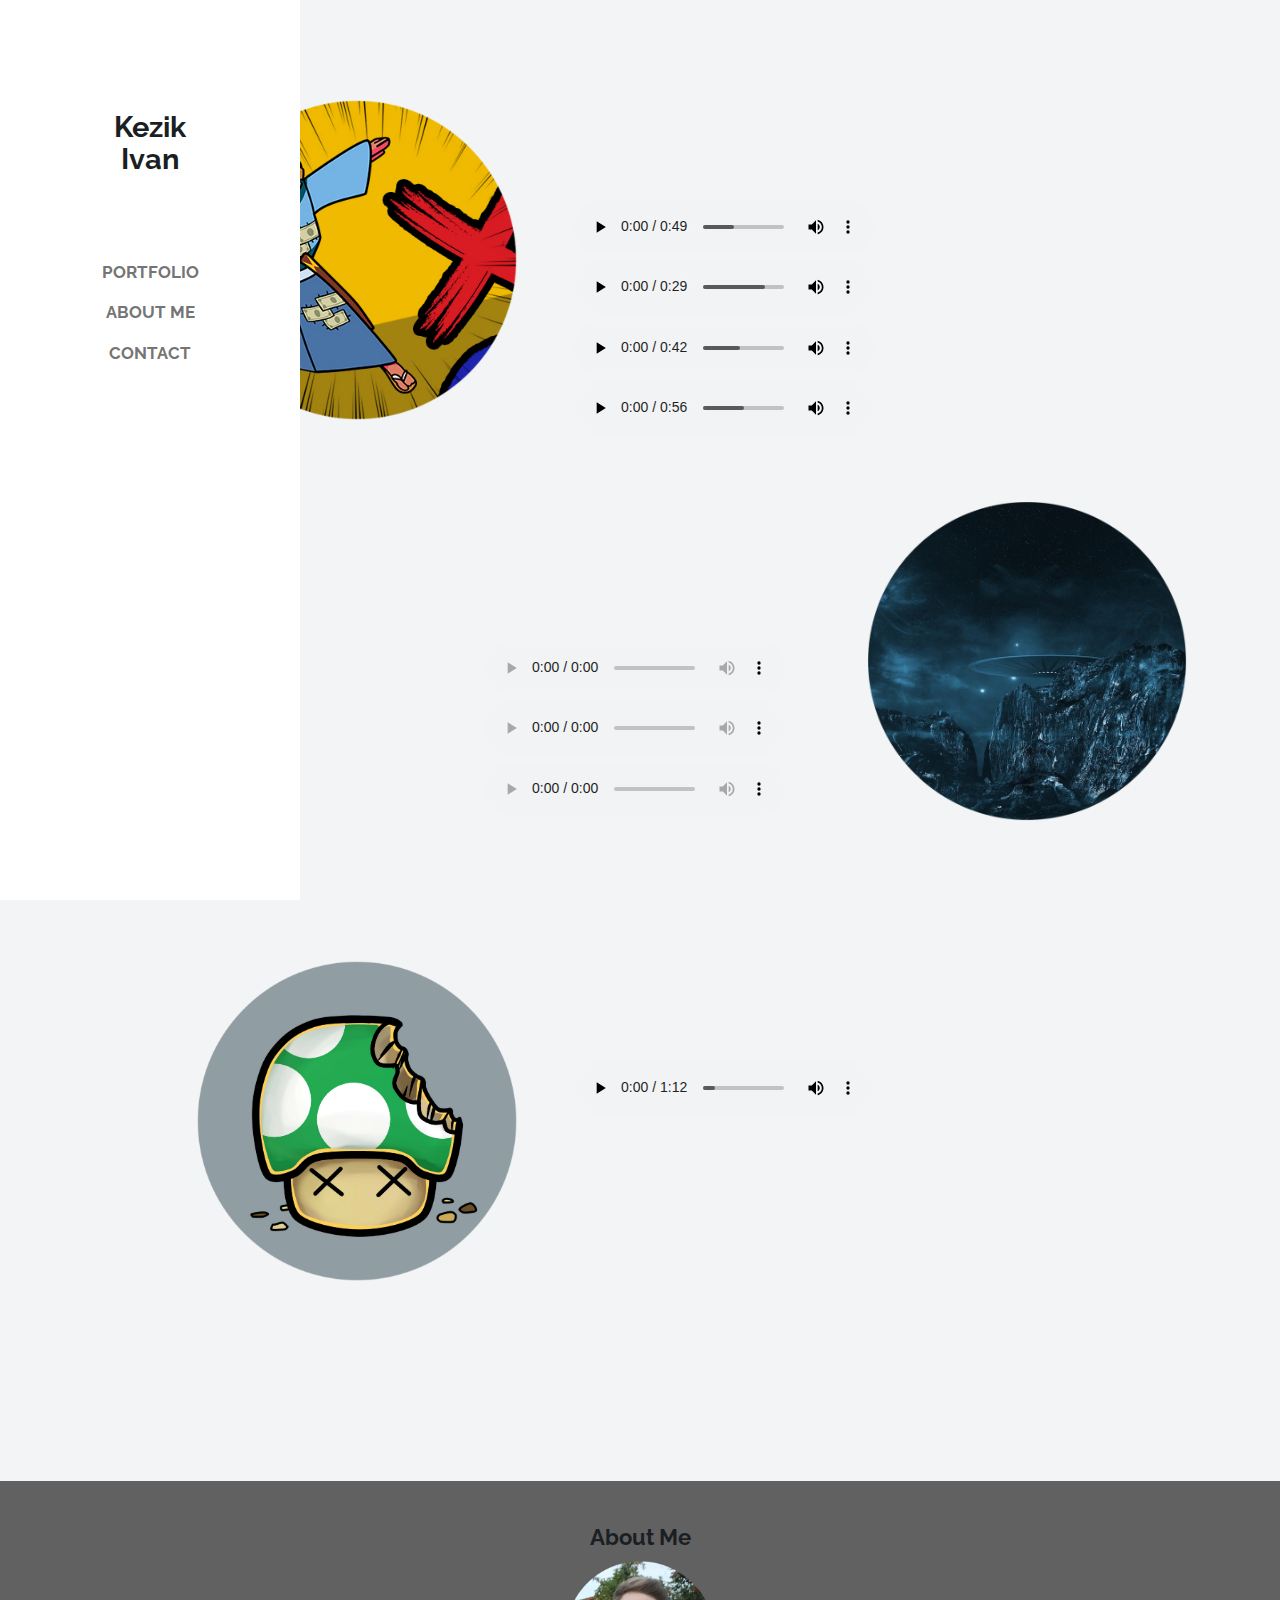
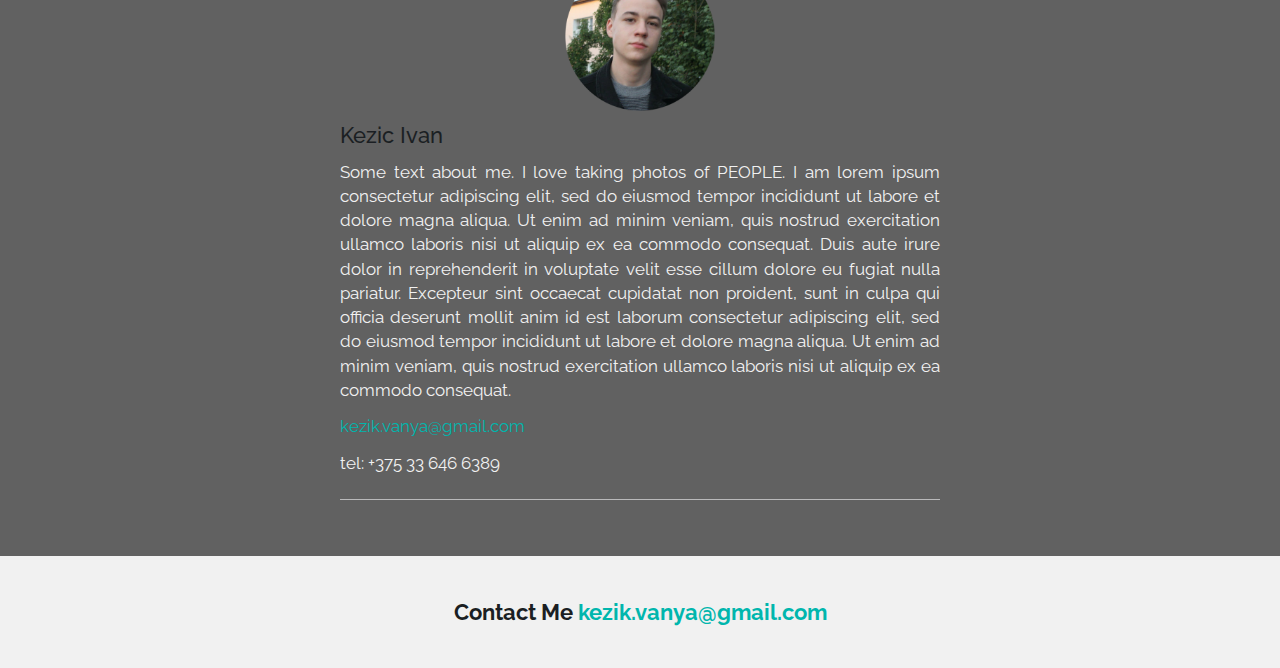
==== team/ivan/index.html @ 5d13cd0b "Added ivan CV" ====
<!DOCTYPE html>
<html lang="en">
<title>W3.CSS Template</title>
<meta charset="UTF-8">
<meta name="viewport" content="width=device-width, initial-scale=1">
<link rel="stylesheet" href="https://www.w3schools.com/w3css/4/w3.css">
<link rel="stylesheet" href="https://fonts.googleapis.com/css?family=Raleway">
<link href="../../stylesheets/application.css" rel="stylesheet">
<style>
  body,h1,h2,h3,h4,h5 {font-family: "Raleway", sans-serif}
  .w3-third img{margin-bottom: -6px; opacity: 0.8; cursor: pointer}
  .w3-third img:hover{opacity: 1}
</style>
<body class="w3-light-grey w3-content" style="max-width:1600px">

<!-- Sidebar/menu -->
<nav class="w3-sidebar w3-bar-block w3-white w3-animate-left w3-text-grey w3-collapse w3-top w3-center" style="z-index:3;width:300px;font-weight:bold" id="mySidebar"><br>
  <h3 class="w3-padding-64 w3-center"><b>Kezik<br>Ivan</b></h3>
  <a href="javascript:void(0)" onclick="w3_close()" class="w3-bar-item w3-button w3-padding w3-hide-large">CLOSE</a>
  <a href="#" onclick="w3_close()" class="w3-bar-item w3-button">PORTFOLIO</a>
  <a href="#about" onclick="w3_close()" class="w3-bar-item w3-button">ABOUT ME</a>
  <a href="#contact" onclick="w3_close()" class="w3-bar-item w3-button">CONTACT</a>
</nav>

<!-- Top menu on small screens -->
<header class="w3-container w3-top w3-hide-large w3-white w3-xlarge w3-padding-16">
  <span class="w3-left w3-padding">Kezik Ivan</span>
  <a href="javascript:void(0)" class="w3-right w3-button w3-white" onclick="w3_open()">☰</a>
</header>

<!-- Overlay effect when opening sidebar on small screens -->
<div class="w3-overlay w3-hide-large w3-animate-opacity" onclick="w3_close()" style="cursor:pointer" title="close side menu" id="myOverlay"></div>

<!-- Features -->
<section class="features-section" id="section-2">

  <div class="container">

    <div class="ivanrow">

      <div class="col-md-5 col-features text-center">

        <!-- Images showcase -->
        <figure>
          <img class="img-iPhone" src="images/imgonline-com-ua-Shape-oBK0Ibuk2A.png" alt="">
        </figure>

      </div> <!-- /.col-md-5 -->

      <div class="col-md-7 col-features features-content">
        <audio controls>
          <source src="music/for%20vanyafon.mp3" type="audio/mpeg">
          Your browser does not support the audio element.
        </audio>
        <audio controls>
          <source src="music/japan.mp3" type="audio/mpeg">
          Your browser does not support the audio element.
        </audio>
        <audio controls>
          <source src="music/melody%201.mp3" type="audio/mpeg">
          Your browser does not support the audio element.
        </audio>
        <audio controls>
          <source src="music/Melody%202.mp3" type="audio/mpeg">
          Your browser does not support the audio element.
        </audio>
      </div> <!-- /.col-md-7 -->

    </div> <!-- /.row -->
  
    
    <div class="ivanrow media-screen-800" style="margin-left:300px">

      <div class="col-md-7 col-features features-content">

        <audio controls>
          <source src="music/primer.mp3" type="audio/mpeg">
          Your browser does not support the audio element.
        </audio>
        <audio controls>
          <source src="music/cccccccc.mp3" type="audio/mpeg">
          Your browser does not support the audio element.
        </audio>
        <audio controls>
          <source src="music/Orhestra.mp3" type="audio/mpeg">
          Your browser does not support the audio element.
        </audio>
      </div> <!-- /.col-md-7 -->

      <div class="col-md-5 col-features text-center">

        <!-- Images showcase -->
        <figure>
          <img class="img-iPhone margin-top margin-screen-1000" src="images/imgonline-com-ua-Shape-gAEL0gf0eMCEbb.png" alt="">
        </figure>

      </div> <!-- /.col-md-5 -->

    </div> <!-- /.row -->




    <div class="ivanrow">

      <div class="col-md-5 col-features text-center">

        <!-- Images showcase -->
        <figure>
          <img class="img-iPhone" src="images/imgonline-com-ua-Shape-ZN1RfLAo35.png" alt="">
        </figure>

      </div> <!-- /.col-md-5 -->

      <div class="col-md-7 col-features features-content ">

        <audio controls>
          <source src="music/855858585.mp3" type="audio/mpeg">
          Your browser does not support the audio element.
        </audio>
        
      </div> <!-- /.col-md-7 -->

    </div> <!-- /.row -->

  </div> <!-- /.container -->

</section> <!-- /.features-section -->

  <!-- Modal for full size images on click-->
  <div id="modal01" class="w3-modal w3-black" style="padding-top:0" onclick="this.style.display='none'">
    <span class="w3-button w3-black w3-xlarge w3-display-topright">×</span>
    <div class="w3-modal-content w3-animate-zoom w3-center w3-transparent w3-padding-64">
      <img id="img01" class="w3-image">
      <p id="caption"></p>
    </div>
  </div>

  <!-- About section -->
  <div class="w3-container w3-dark-grey w3-center w3-text-light-grey w3-padding-32" id="about">
    <h4><b>About Me</b></h4>
    <img src="images/myphoto.png" alt=""  width="150" height="150">
    <div class="w3-content w3-justify" style="max-width:600px">
      <h4>Kezic Ivan</h4>
      <p>Some text about me. I love taking photos of PEOPLE. I am lorem ipsum consectetur adipiscing elit, sed do eiusmod tempor incididunt ut labore et dolore magna aliqua. Ut enim ad minim veniam, quis nostrud exercitation ullamco laboris nisi ut aliquip ex ea commodo consequat. Duis aute irure
        dolor in reprehenderit in voluptate velit esse cillum dolore eu fugiat nulla pariatur. Excepteur sint occaecat cupidatat non proident, sunt in culpa qui officia deserunt mollit anim id est laborum consectetur adipiscing elit, sed do eiusmod tempor
        incididunt ut labore et dolore magna aliqua. Ut enim ad minim veniam, quis nostrud exercitation ullamco laboris nisi ut aliquip ex ea commodo consequat.
      </p>
      <p><a href="mailto:kezik.vanya@gmail.com">kezik.vanya@gmail.com</a></p>
      <p>tel: +375 33 646 6389</p>
      <hr class="w3-opacity">

      
    </div>
  </div>

  <!-- Contact section -->
  <div class="w3-container w3-light-grey w3-padding-32 w3-padding-large" id="contact">
    <div class="w3-content" style="max-width:600px">
      <h4 class="w3-center"><b>Contact Me <a href="mailto:kezik.vanya@gmail.com">kezik.vanya@gmail.com</a></b> </h4>
    </div>
  </div>

  <!-- End page content -->
</div>

<script>
  // Script to open and close sidebar
  function w3_open() {
    document.getElementById("mySidebar").style.display = "block";
    document.getElementById("myOverlay").style.display = "block";
  }

  function w3_close() {
    document.getElementById("mySidebar").style.display = "none";
    document.getElementById("myOverlay").style.display = "none";
  }

  // Modal Image Gallery
  function onClick(element) {
    document.getElementById("img01").src = element.src;
    document.getElementById("modal01").style.display = "block";
    var captionText = document.getElementById("caption");
    captionText.innerHTML = element.alt;
  }

</script>


</body>
</html>
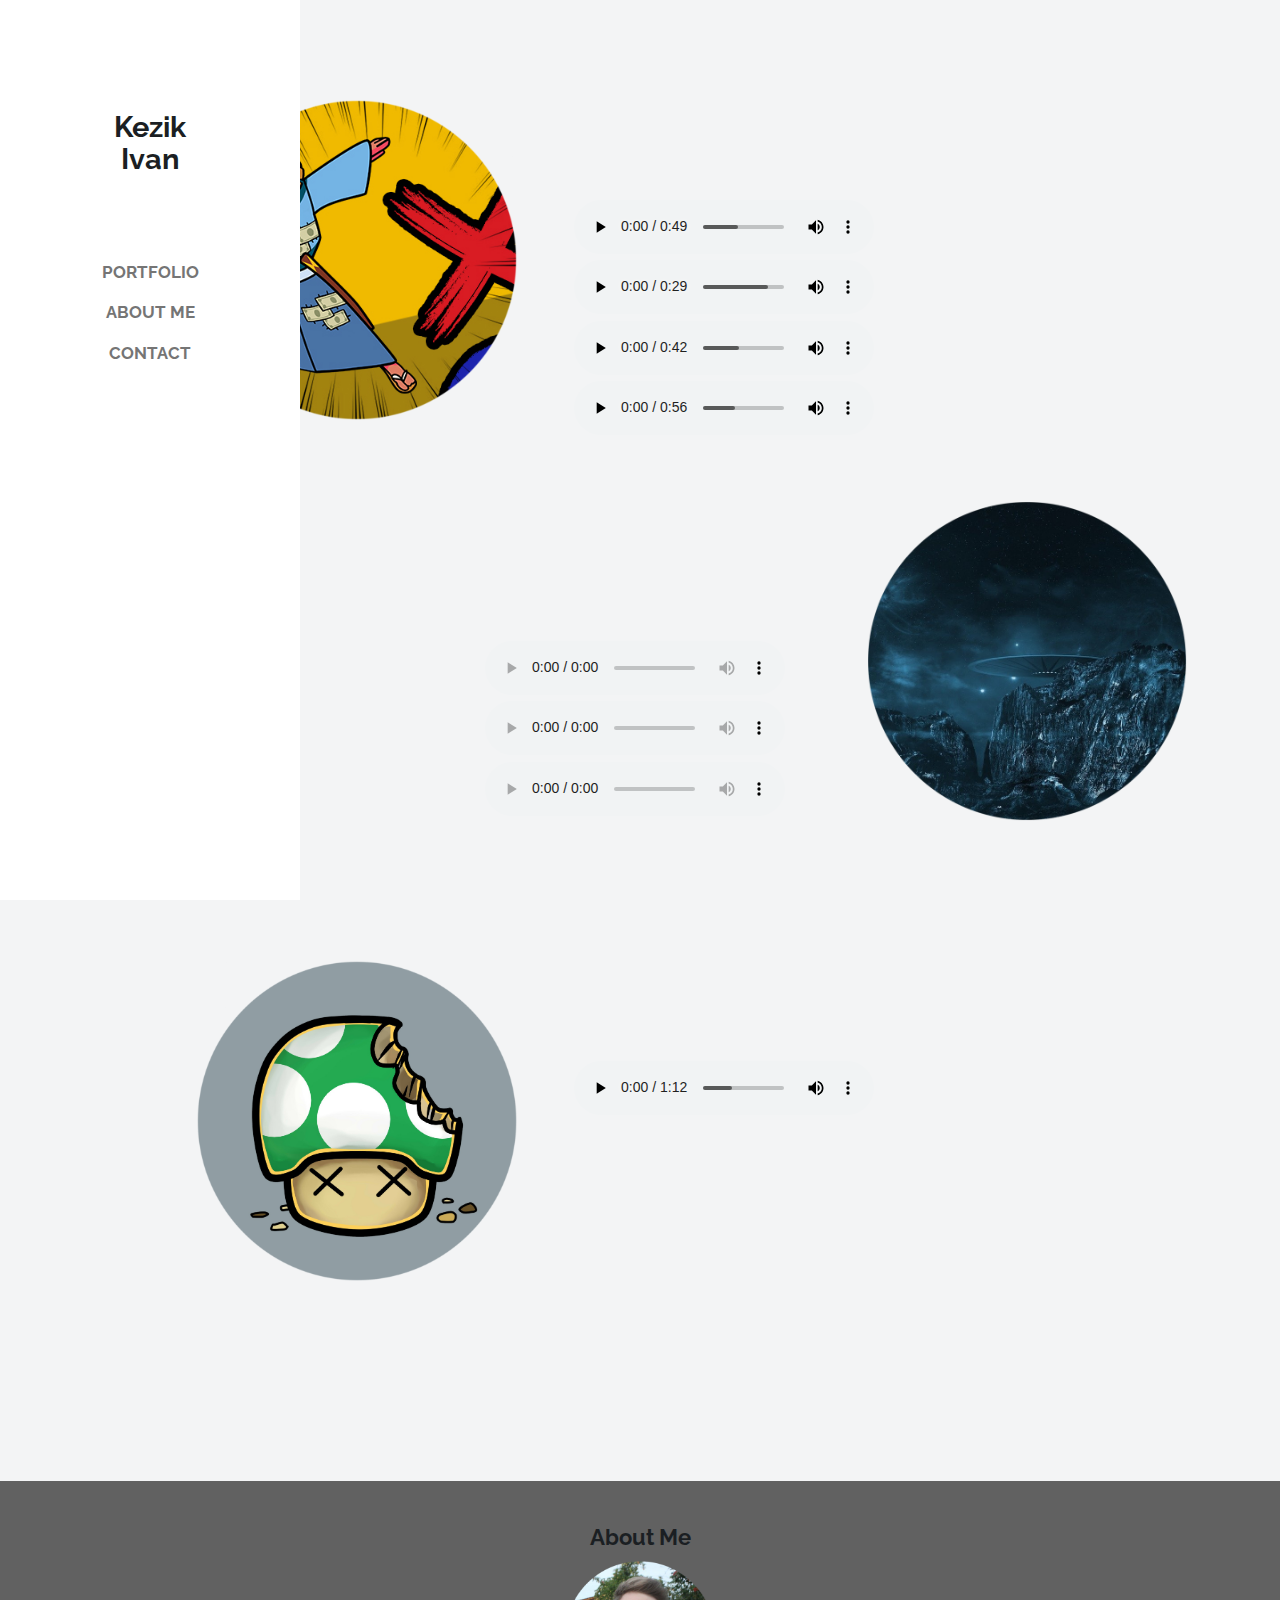
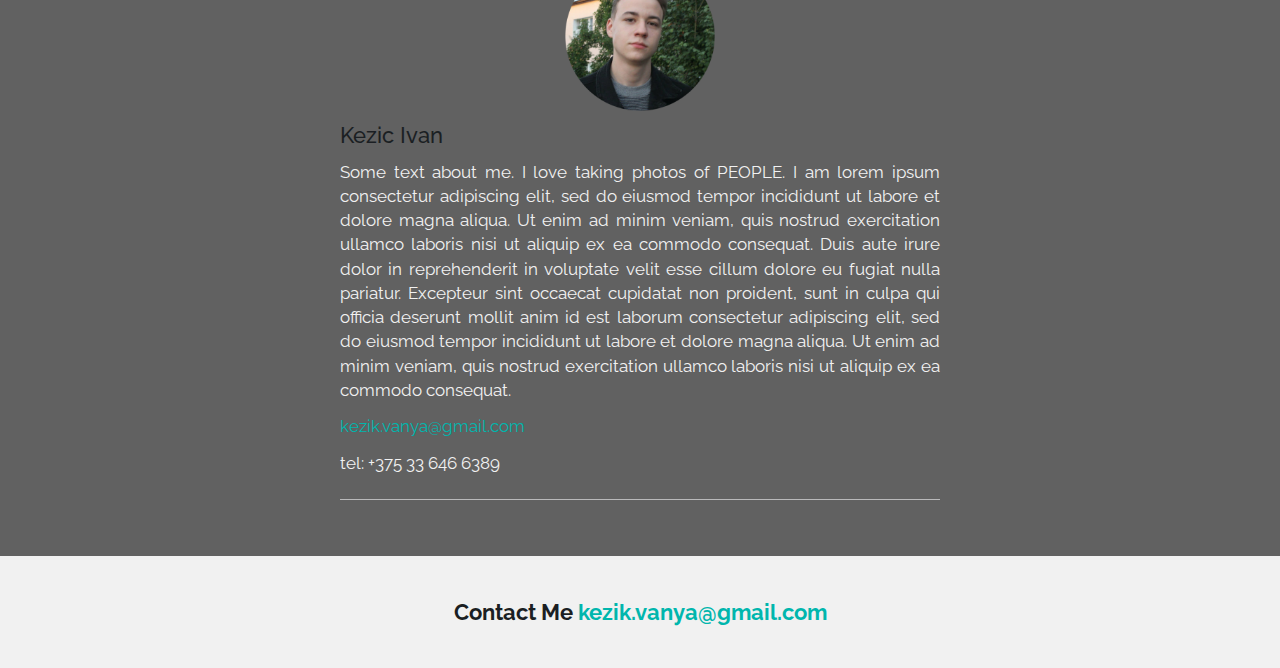
==== commit e2b0fad6: "Fix icon" ====
--- a/team/ivan/index.html
+++ b/team/ivan/index.html
@@ -1,7 +1,14 @@
 <!DOCTYPE html>
 <html lang="en">
-<title>W3.CSS Template</title>
 <meta charset="UTF-8">
+<!-- Title -->
+<title>Tic-Tac-Toe: True Way</title>
+
+<!-- Favicons -->
+<link href="../../images/favicon/favicon.png" rel="shortcut icon">
+<link href="../../images/favicon/apple-touch-icon-57-precomposed.png" rel="apple-touch-icon">
+<link href="../../images/favicon/apple-touch-icon-72-precomposed.png" rel="apple-touch-icon" sizes="72x72">
+<link href="../../images/favicon/apple-touch-icon-144-precomposed.png" rel="apple-touch-icon" sizes="114x114">
 <meta name="viewport" content="width=device-width, initial-scale=1">
 <link rel="stylesheet" href="https://www.w3schools.com/w3css/4/w3.css">
 <link rel="stylesheet" href="https://fonts.googleapis.com/css?family=Raleway">
